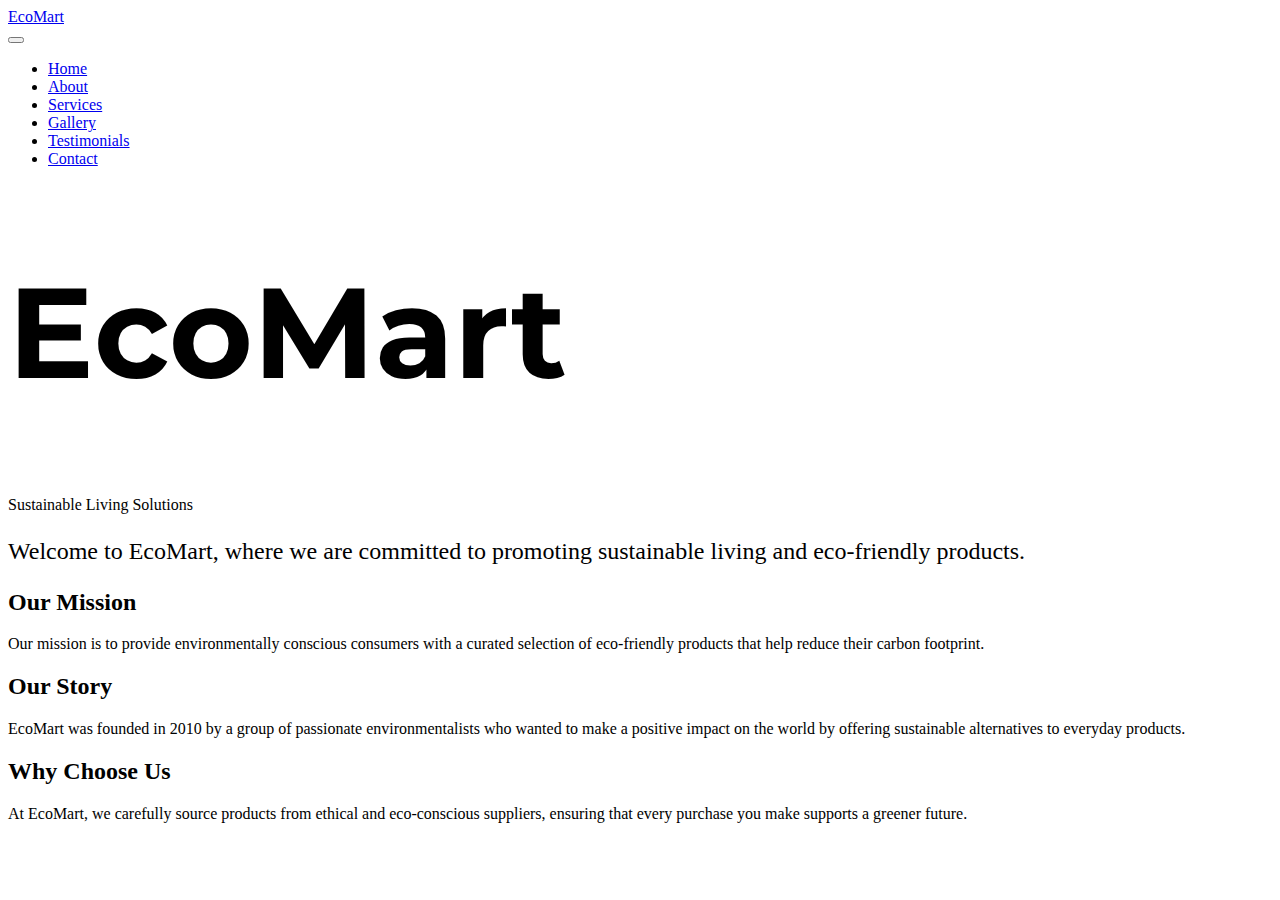
==== about.html @ 314a4b14 "Added navbar and about page content" ====
<!DOCTYPE html>
<html lang="en">
  <head>
    <meta charset="UTF-8" />
    <meta name="viewport" content="width=device-width, initial-scale=1.0" />
    <title>Document</title>
    <link
      href="https://cdn.jsdelivr.net/npm/bootstrap@5.3.1/dist/css/bootstrap.min.css"
      rel="stylesheet"
      integrity="sha384-4bw+/aepP/YC94hEpVNVgiZdgIC5+VKNBQNGCHeKRQN+PtmoHDEXuppvnDJzQIu9"
      crossorigin="anonymous"
    />
    <link rel="preconnect" href="https://fonts.googleapis.com" />
    <link rel="preconnect" href="https://fonts.gstatic.com" crossorigin />
    <link
      href="https://fonts.googleapis.com/css2?family=Montserrat:wght@900&display=swap"
      rel="stylesheet"
    />
    <link rel="stylesheet" href="./styles.css" />
  </head>
  <body>
    <nav class="navbar navbar-expand-lg border-bottom">
      <div class="container-fluid">
        <div><a href="index.html" class="navbar-brand">EcoMart</a></div>
        <button
          class="navbar-toggler"
          data-bs-toggle="collapse"
          data-bs-target="#nav"
        >
          <span class="navbar-toggler-icon"></span>
        </button>
        <div id="nav" class="navbar-collapse justify-content-end">
          <ul class="navbar-nav">
            <li><a href="./index.html" class="nav-link">Home</a></li>
            <li><a href="./about.html" class="nav-link active">About</a></li>
            <li><a href="./services.html" class="nav-link">Services</a></li>
            <li><a href="./gallery.html" class="nav-link">Gallery</a></li>
            <li>
              <a href="./testimonials.html" class="nav-link">Testimonials</a>
            </li>
            <li><a href="./contact.html" class="nav-link">Contact</a></li>
          </ul>
        </div>
      </div>
    </nav>
    <!--NavBar-->
    <div class="container-md">
      <div class="row mt-4 mb-4">
        <div class="col-auto col-sm-6 text-center text-sm-start">
          <h1>EcoMart</h1>
          <p>Sustainable Living Solutions</p>
          <p class="desc">
            Welcome to EcoMart, where we are committed to promoting sustainable
            living and eco-friendly products.
          </p>
        </div>
      </div>
      <div class="row justify-content-end mt-4 mb-4">
        <div class="col-auto col-sm-6 text-center text-sm-end">
          <h2>Our Mission</h2>
          <p>
            Our mission is to provide environmentally conscious consumers with a
            curated selection of eco-friendly products that help reduce their
            carbon footprint.
          </p>
        </div>
      </div>
      <div class="row">
        <div class="col-auto col-sm-6 text-center text-sm-start mt-4 mb-4">
          <h2>Our Story</h2>
          <p>
            EcoMart was founded in 2010 by a group of passionate
            environmentalists who wanted to make a positive impact on the world
            by offering sustainable alternatives to everyday products.
          </p>
        </div>
      </div>
      <div class="row justify-content-end mt-4 mb-4">
        <div class="col-auto col-sm-6 text-center text-sm-end">
          <h2>Why Choose Us</h2>
          <p>
            At EcoMart, we carefully source products from ethical and
            eco-conscious suppliers, ensuring that every purchase you make
            supports a greener future.
          </p>
        </div>
      </div>
    </div>
    <!--script-->
    <script
      src="https://cdn.jsdelivr.net/npm/bootstrap@5.3.1/dist/js/bootstrap.bundle.min.js"
      integrity="sha384-HwwvtgBNo3bZJJLYd8oVXjrBZt8cqVSpeBNS5n7C8IVInixGAoxmnlMuBnhbgrkm"
      crossorigin="anonymous"
    ></script>
  </body>
</html>
---- styles.css ----
h1 {
  font-family: "Montserrat", sans-serif;
  font-size: 128px;
}
@media (max-width: 844px) {
  h1 {
    font-size: 64px;
  }
}

img {
  object-fit: cover;
  object-position: 25% 25%;
}

.desc {
  font-size: x-large;
  font-weight: 200;
}

h2 {
  font-weight: 900;
}
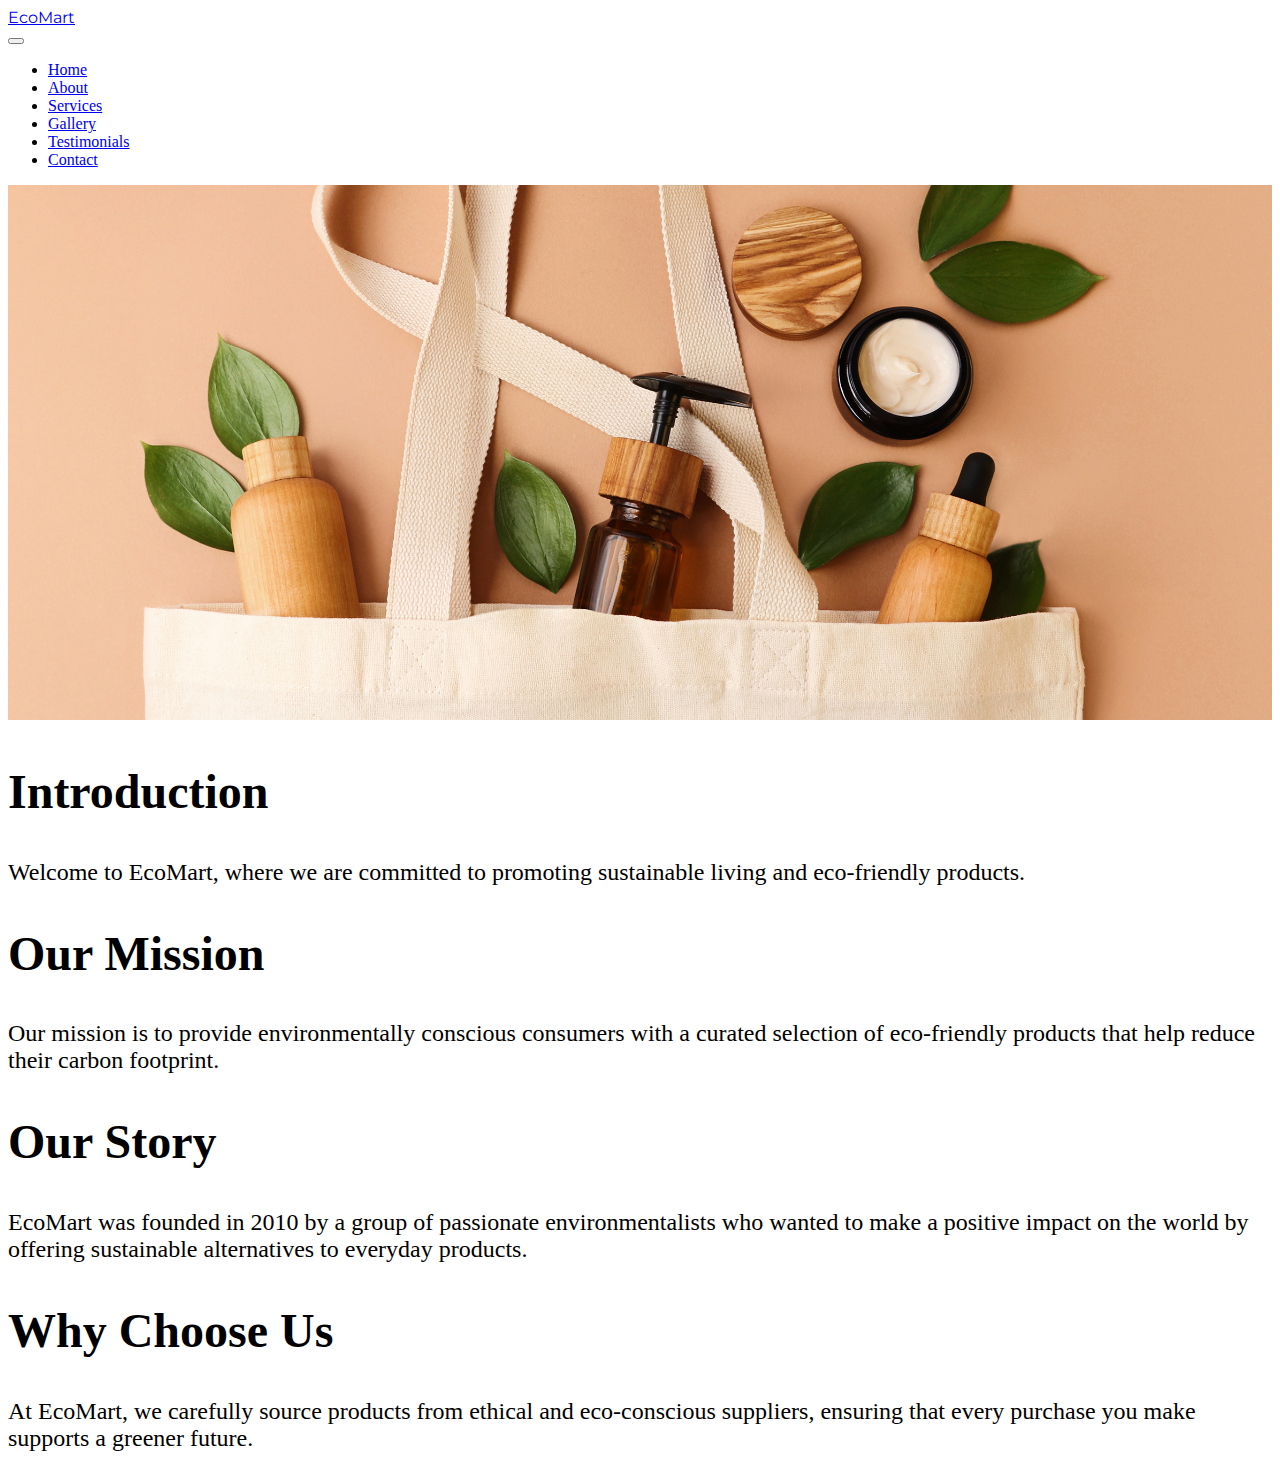
==== commit 431eef43: "Added home page content and footer" ====
--- a/about.html
+++ b/about.html
@@ -15,6 +15,10 @@
     <link
       href="https://fonts.googleapis.com/css2?family=Montserrat:wght@900&display=swap"
       rel="stylesheet"
+    />
+    <link
+      rel="stylesheet"
+      href="https://cdn.jsdelivr.net/npm/bootstrap-icons@1.10.5/font/bootstrap-icons.css"
     />
     <link rel="stylesheet" href="./styles.css" />
   </head>
@@ -44,11 +48,17 @@
       </div>
     </nav>
     <!--NavBar-->
+    <img
+      src="./assets/cover.jpeg"
+      alt=""
+      class="img-fluid cover shadow mb-5"
+      style="width: 100%"
+    />
     <div class="container-md">
-      <div class="row mt-4 mb-4">
+      <div class="row mt-5 mb-4">
         <div class="col-auto col-sm-6 text-center text-sm-start">
-          <h1>EcoMart</h1>
-          <p>Sustainable Living Solutions</p>
+          <h2>Introduction</h2>
+
           <p class="desc">
             Welcome to EcoMart, where we are committed to promoting sustainable
             living and eco-friendly products.
@@ -58,7 +68,7 @@
       <div class="row justify-content-end mt-4 mb-4">
         <div class="col-auto col-sm-6 text-center text-sm-end">
           <h2>Our Mission</h2>
-          <p>
+          <p class="desc">
             Our mission is to provide environmentally conscious consumers with a
             curated selection of eco-friendly products that help reduce their
             carbon footprint.
@@ -68,7 +78,7 @@
       <div class="row">
         <div class="col-auto col-sm-6 text-center text-sm-start mt-4 mb-4">
           <h2>Our Story</h2>
-          <p>
+          <p class="desc">
             EcoMart was founded in 2010 by a group of passionate
             environmentalists who wanted to make a positive impact on the world
             by offering sustainable alternatives to everyday products.
@@ -78,7 +88,7 @@
       <div class="row justify-content-end mt-4 mb-4">
         <div class="col-auto col-sm-6 text-center text-sm-end">
           <h2>Why Choose Us</h2>
-          <p>
+          <p class="desc">
             At EcoMart, we carefully source products from ethical and
             eco-conscious suppliers, ensuring that every purchase you make
             supports a greener future.
--- a/styles.css
+++ b/styles.css
@@ -7,7 +7,9 @@
     font-size: 64px;
   }
 }
-
+.navbar-brand {
+  font-family: "Montserrat", sans-serif;
+}
 img {
   object-fit: cover;
   object-position: 25% 25%;
@@ -20,4 +22,24 @@
 
 h2 {
   font-weight: 900;
+  font-size: 48px;
 }
+
+.footer {
+  color: white;
+  background-color: #7b904b;
+}
+
+.info-newsletter h4 {
+  font-family: "Montserrat", sans-serif;
+}
+
+i {
+  color: white;
+}
+
+.home-info {
+  font-size: larger;
+  background-color: #f0f8ea;
+  font-weight: 600;
+}
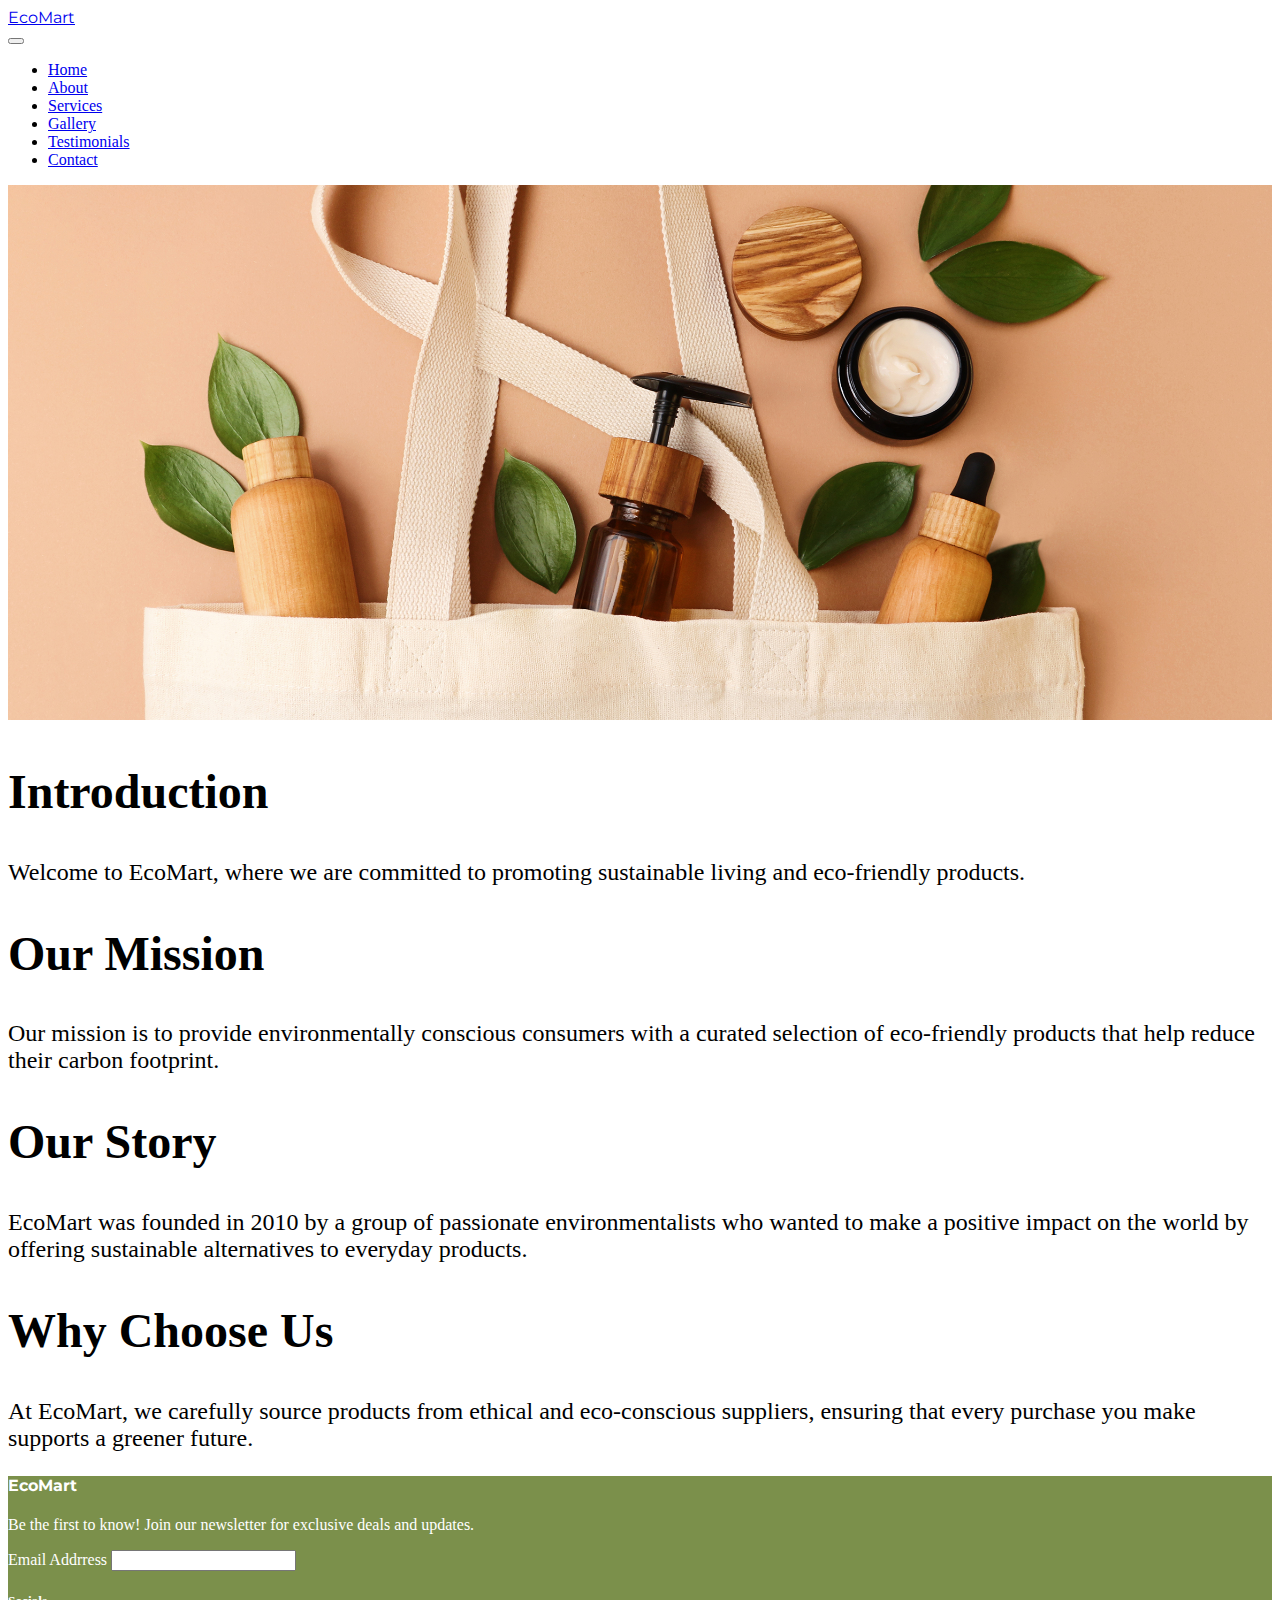
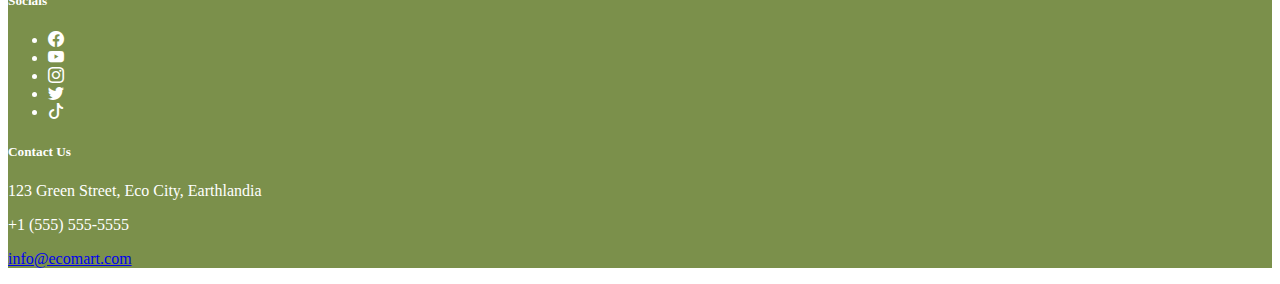
==== commit cc44aa00: "Added products page" ====
--- a/about.html
+++ b/about.html
@@ -75,7 +75,7 @@
           </p>
         </div>
       </div>
-      <div class="row">
+      <div class="row mt-4 mb-4">
         <div class="col-auto col-sm-6 text-center text-sm-start mt-4 mb-4">
           <h2>Our Story</h2>
           <p class="desc">
@@ -96,6 +96,63 @@
         </div>
       </div>
     </div>
+    <!--footer-->
+    <div class="container-fluid footer p-4">
+      <div class="row justify-content-md-around">
+        <div class="col-auto col-md-3 info-newsletter">
+          <h4>EcoMart</h4>
+          <p>
+            Be the first to know! Join our newsletter for exclusive deals and
+            updates.
+          </p>
+        </div>
+        <div class="col-auto col-md-2 mb-3">
+          <label for="newsletter">Email Addrress</label>
+          <input type="email" name="newsletter" class="form-control" />
+        </div>
+        <div class="col-auto col-md-3 socials">
+          <h5>Socials</h5>
+          <ul class="list-unstyled d-flex gap-3">
+            <li>
+              <a href="https://www.facebook.com" class="nav-link"
+                ><i class="bi bi-facebook"></i>
+              </a>
+            </li>
+            <li>
+              <a href="https://www.youtube.com" class="nav-link"
+                ><i class="bi bi-youtube"></i>
+              </a>
+            </li>
+            <li>
+              <a href="https://www.instragram.com" class="nav-link"
+                ><i class="bi bi-instagram"></i>
+              </a>
+            </li>
+            <li>
+              <a href="https://www.twitter.com" class="nav-link"
+                ><i class="bi bi-twitter"></i>
+              </a>
+            </li>
+            <li>
+              <a href="https://www.tiktok.com" class="nav-link"
+                ><i class="bi bi-tiktok"></i>
+              </a>
+            </li>
+          </ul>
+        </div>
+        <div class="col-auto col-md-3 lh-1">
+          <h5>Contact Us</h5>
+          <p>123 Green Street, Eco City, Earthlandia</p>
+          <p>+1 (555) 555-5555</p>
+          <p>
+            <a href="mailto:info@ecomart.com" class="link-light"
+              >info@ecomart.com</a
+            >
+          </p>
+        </div>
+      </div>
+    </div>
+
     <!--script-->
     <script
       src="https://cdn.jsdelivr.net/npm/bootstrap@5.3.1/dist/js/bootstrap.bundle.min.js"
--- a/styles.css
+++ b/styles.css
@@ -34,7 +34,7 @@
   font-family: "Montserrat", sans-serif;
 }
 
-i {
+.footer i {
   color: white;
 }
 
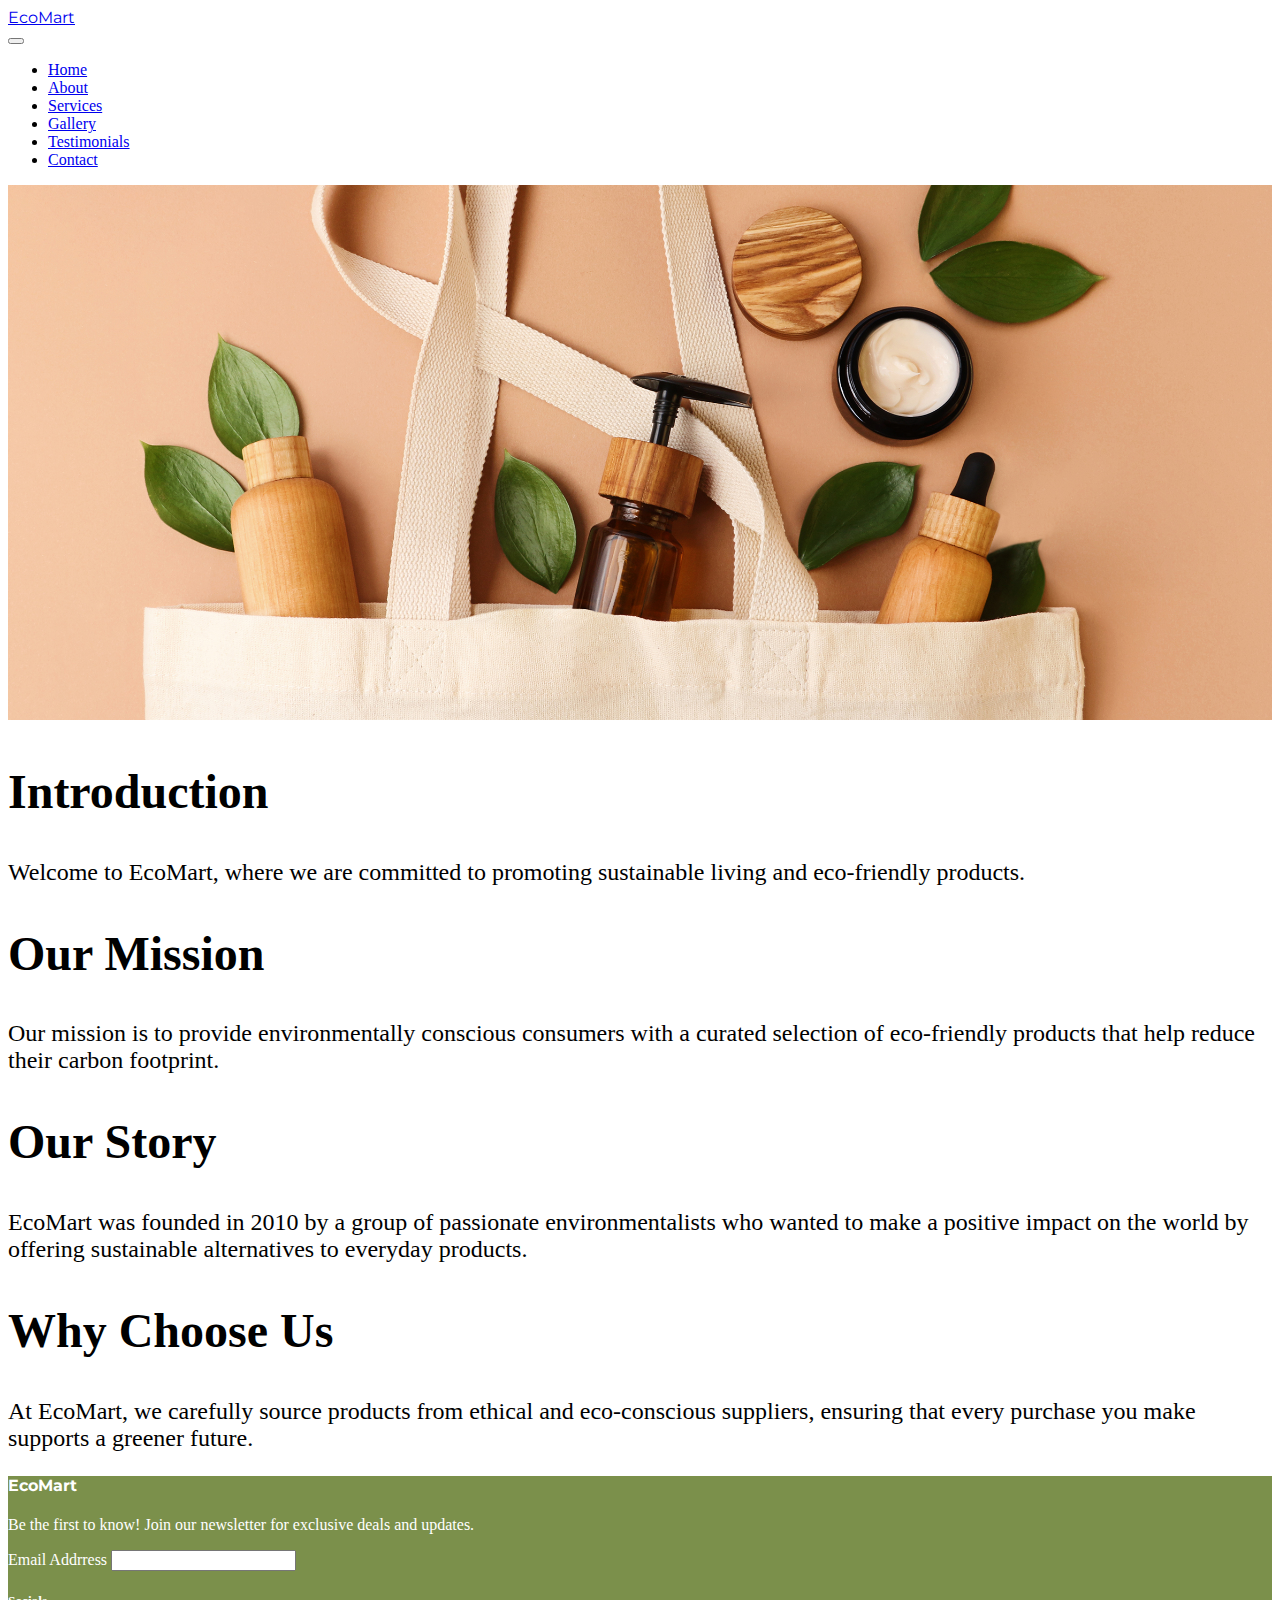
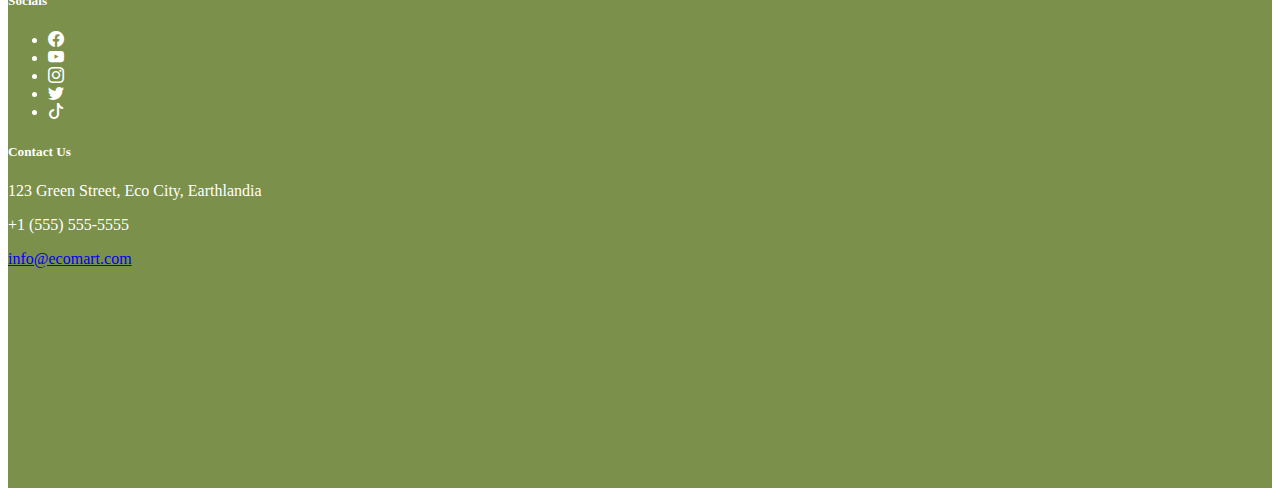
==== commit 8ba63959: "Added contact page and iframe" ====
--- a/about.html
+++ b/about.html
@@ -99,7 +99,7 @@
     <!--footer-->
     <div class="container-fluid footer p-4">
       <div class="row justify-content-md-around">
-        <div class="col-auto col-md-3 info-newsletter">
+        <div class="col-auto col-md-2 info-newsletter">
           <h4>EcoMart</h4>
           <p>
             Be the first to know! Join our newsletter for exclusive deals and
@@ -110,7 +110,7 @@
           <label for="newsletter">Email Addrress</label>
           <input type="email" name="newsletter" class="form-control" />
         </div>
-        <div class="col-auto col-md-3 socials">
+        <div class="col-auto col-md-2 socials">
           <h5>Socials</h5>
           <ul class="list-unstyled d-flex gap-3">
             <li>
@@ -150,6 +150,22 @@
             >
           </p>
         </div>
+        <div class="col-auto col-md-3">
+          <div style="width: 100%">
+            <iframe
+              height="200"
+              width="100%"
+              frameborder="0"
+              scrolling="no"
+              marginheight="0"
+              marginwidth="0"
+              src="https://maps.google.com/maps?width=100%25&amp;height=600&amp;hl=en&amp;q=manila+()&amp;t=&amp;z=14&amp;ie=UTF8&amp;iwloc=B&amp;output=embed"
+              ><a href="https://www.maps.ie/population/"
+                >Calculate population in area</a
+              ></iframe
+            >
+          </div>
+        </div>
       </div>
     </div>
 
--- a/styles.css
+++ b/styles.css
@@ -43,3 +43,15 @@
   background-color: #f0f8ea;
   font-weight: 600;
 }
+
+.gallery-body {
+  background-color: #212922;
+}
+
+.carousel-inner {
+  border: 5px solid #f0f8ea;
+}
+
+.divider {
+  border-top: 128px solid #212922;
+}
